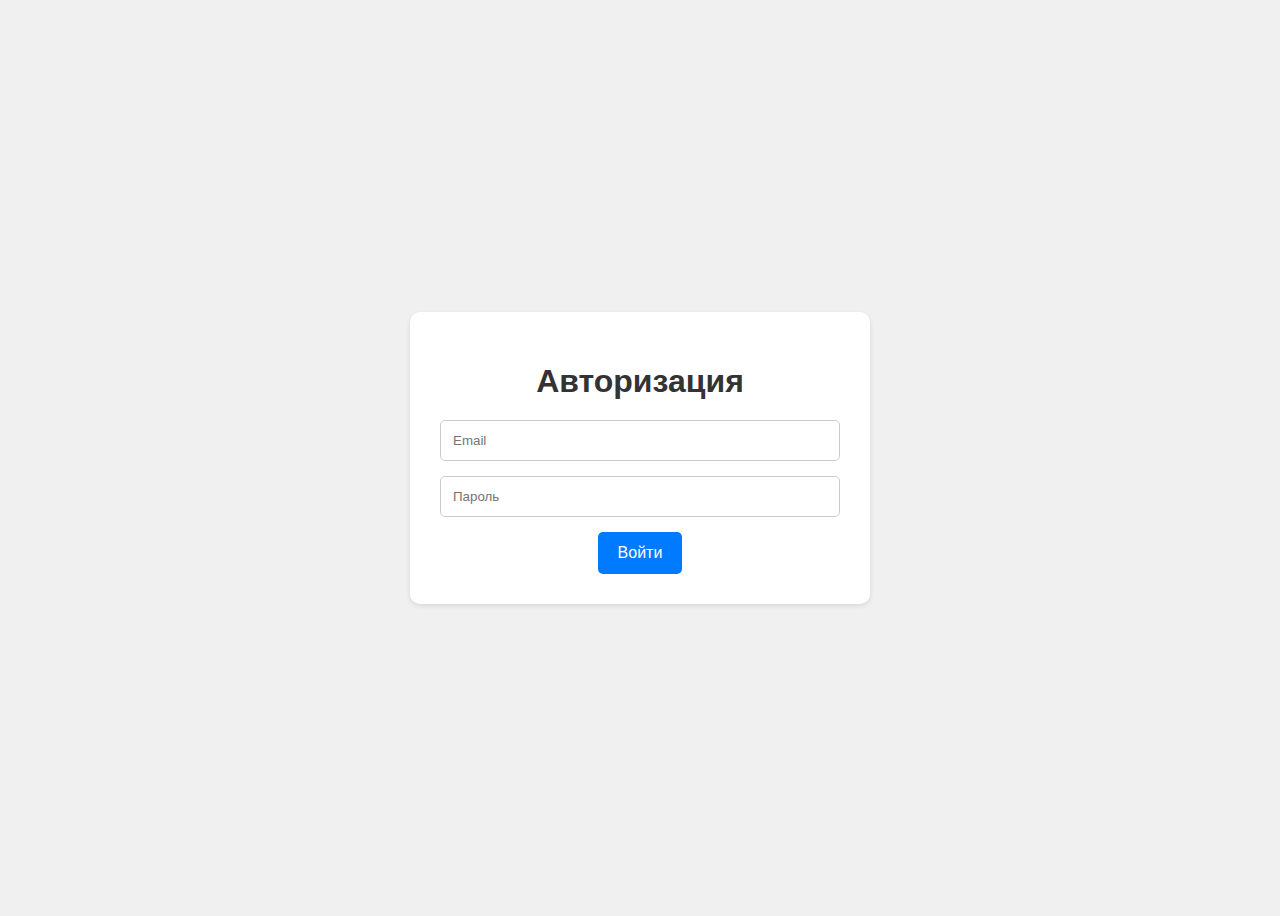
==== template/signin.html @ 5a1d512b "update html, add sql request to linkclient" ====
<!DOCTYPE html>
<html lang="ru">
<head>
    <meta charset="UTF-8">
    <meta name="viewport" content="width=device-width, initial-scale=1.0">
    <title>Авторизация</title>
    <style>
        body {
            font-family: 'Arial', sans-serif;
            display: flex;
            justify-content: center;
            align-items: center;
            min-height: 100vh;
            background-color: #f0f0f0;
            color: #333;
        }

        .container {
            background-color: #fff;
            padding: 30px;
            border-radius: 10px;
            box-shadow: 0 2px 5px rgba(0, 0, 0, 0.1);
            width: 400px;
            text-align: center;
        }

        h1 {
            margin-bottom: 20px;
            color: #333;
        }

        input[type="text"],
        input[type="password"] {
            width: 100%;
            padding: 12px;
            margin-bottom: 15px;
            border: 1px solid #ccc;
            border-radius: 5px;
            box-sizing: border-box;
        }

        button {
            background-color: #007bff; /* Голубой цвет */
            color: white;
            padding: 12px 20px;
            border: none;
            border-radius: 5px;
            cursor: pointer;
            font-size: 16px;
            transition: background-color 0.3s;
        }

        button:hover {
            background-color: #0056b3; /* Темнее при наведении */
        }

        .error {
            color: red;
            margin-bottom: 10px;
        }
    </style>
</head>
<body>
    <div class="container">
        <h1>Авторизация</h1>
        <div id="error-message" class="error"></div> 
        <input type="text" id="email" placeholder="Email">
        <input type="password" id="password" placeholder="Пароль">
        <button id="login-button">Войти</button>
    </div>

    <script>
        const emailInput = document.getElementById("email");
        const passwordInput = document.getElementById("password");
        const loginButton = document.getElementById("login-button");
        const errorMessage = document.getElementById("error-message");

        loginButton.addEventListener("click", () => {
            const email = emailInput.value;
            const password = passwordInput.value;

            if (email === "" || password === "") {
                errorMessage.textContent = "Пожалуйста, введите email и пароль.";
                return;
            }

            fetch('/auth/sing-in/', {
                    method: 'POST',
                    headers: {
                        'Content-Type': 'application/json'
                    },
                    body: JSON.stringify({ email, password })
                })
                .then(response => response.json())
                .then(data => {
                    if (data.token) {
                        localStorage.setItem('jwt', data.token);
                        console.log('Authorization token:', data.token);
                        window.location.href = '/app/create';
                    } else {
                        alert('Login failed');
                    }
                })
                .catch(error => console.error('Error:', error));
                errorMessage.textContent = "";
            // window.location.href = "/welcome"; // Перенаправление
            });
    </script>
</body>
</html>
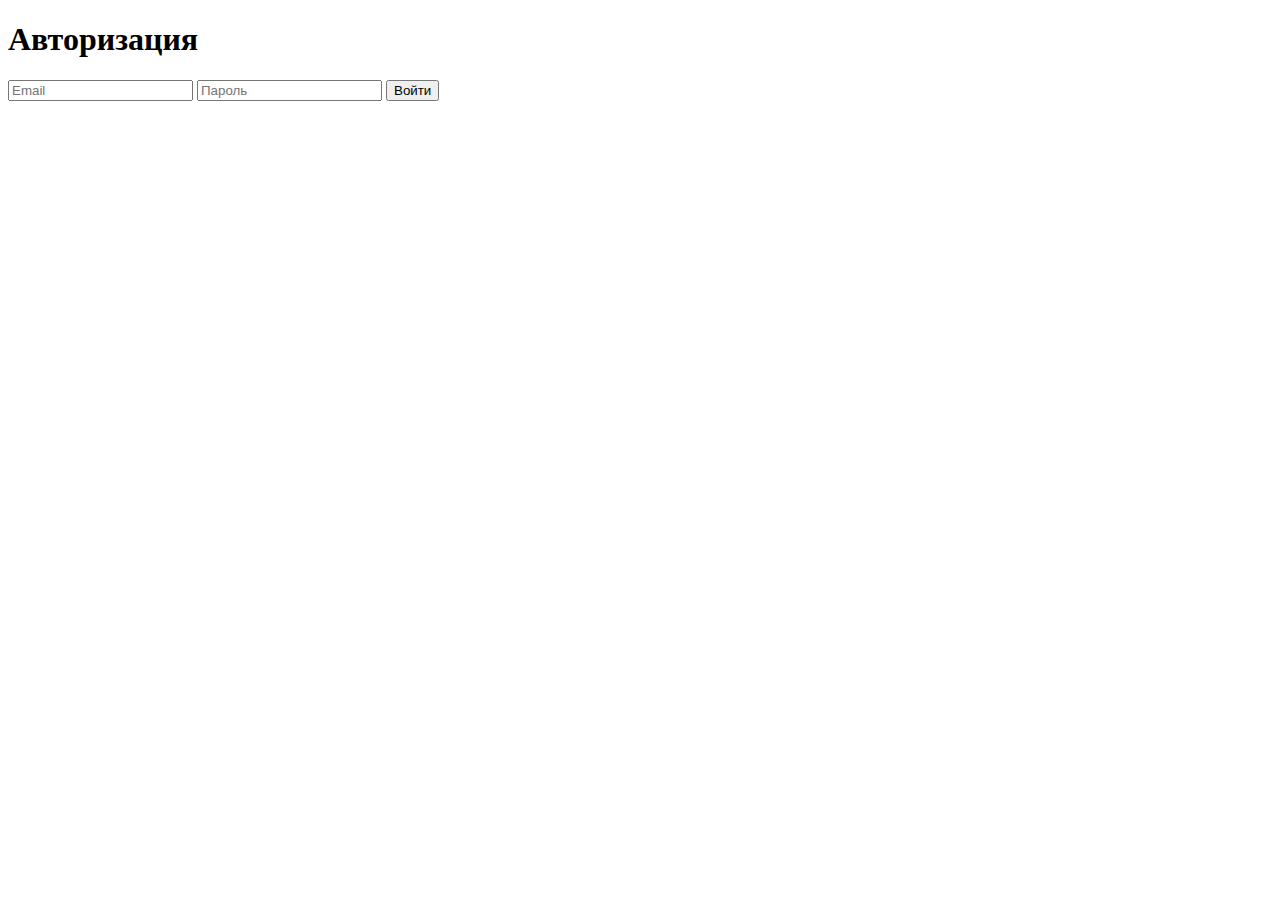
==== commit d4ec0681: "moved css and js separate files" ====
--- a/template/signin.html
+++ b/template/signin.html
@@ -3,62 +3,8 @@
 <head>
     <meta charset="UTF-8">
     <meta name="viewport" content="width=device-width, initial-scale=1.0">
+    <link rel="stylesheet" href="../css/signin.css">
     <title>Авторизация</title>
-    <style>
-        body {
-            font-family: 'Arial', sans-serif;
-            display: flex;
-            justify-content: center;
-            align-items: center;
-            min-height: 100vh;
-            background-color: #f0f0f0;
-            color: #333;
-        }
-
-        .container {
-            background-color: #fff;
-            padding: 30px;
-            border-radius: 10px;
-            box-shadow: 0 2px 5px rgba(0, 0, 0, 0.1);
-            width: 400px;
-            text-align: center;
-        }
-
-        h1 {
-            margin-bottom: 20px;
-            color: #333;
-        }
-
-        input[type="text"],
-        input[type="password"] {
-            width: 100%;
-            padding: 12px;
-            margin-bottom: 15px;
-            border: 1px solid #ccc;
-            border-radius: 5px;
-            box-sizing: border-box;
-        }
-
-        button {
-            background-color: #007bff; /* Голубой цвет */
-            color: white;
-            padding: 12px 20px;
-            border: none;
-            border-radius: 5px;
-            cursor: pointer;
-            font-size: 16px;
-            transition: background-color 0.3s;
-        }
-
-        button:hover {
-            background-color: #0056b3; /* Темнее при наведении */
-        }
-
-        .error {
-            color: red;
-            margin-bottom: 10px;
-        }
-    </style>
 </head>
 <body>
     <div class="container">
@@ -69,42 +15,6 @@
         <button id="login-button">Войти</button>
     </div>
 
-    <script>
-        const emailInput = document.getElementById("email");
-        const passwordInput = document.getElementById("password");
-        const loginButton = document.getElementById("login-button");
-        const errorMessage = document.getElementById("error-message");
-
-        loginButton.addEventListener("click", () => {
-            const email = emailInput.value;
-            const password = passwordInput.value;
-
-            if (email === "" || password === "") {
-                errorMessage.textContent = "Пожалуйста, введите email и пароль.";
-                return;
-            }
-
-            fetch('/auth/sing-in/', {
-                    method: 'POST',
-                    headers: {
-                        'Content-Type': 'application/json'
-                    },
-                    body: JSON.stringify({ email, password })
-                })
-                .then(response => response.json())
-                .then(data => {
-                    if (data.token) {
-                        localStorage.setItem('jwt', data.token);
-                        console.log('Authorization token:', data.token);
-                        window.location.href = '/app/create';
-                    } else {
-                        alert('Login failed');
-                    }
-                })
-                .catch(error => console.error('Error:', error));
-                errorMessage.textContent = "";
-            // window.location.href = "/welcome"; // Перенаправление
-            });
-    </script>
+    <script src=../script/signin.js></script>
 </body>
 </html>
